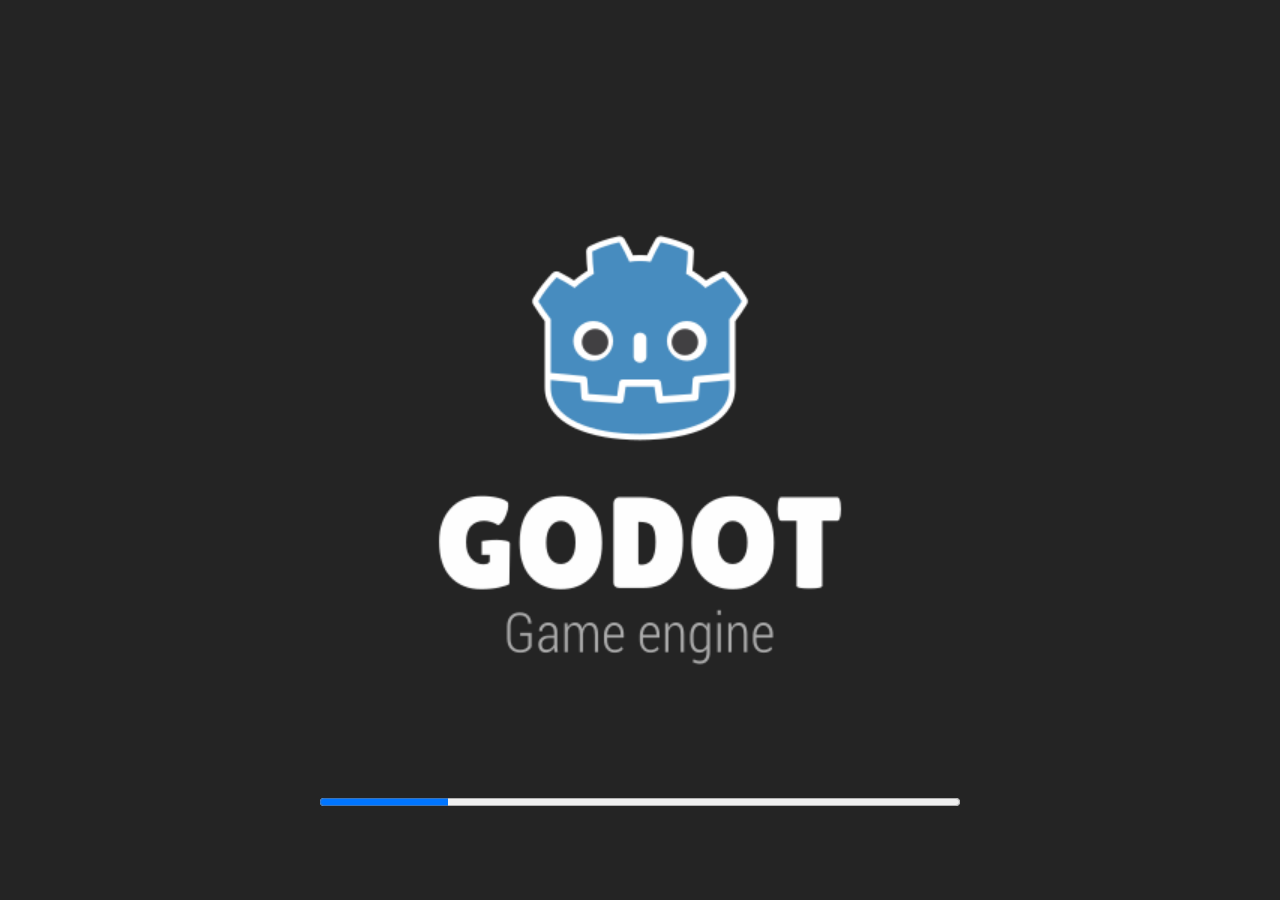
==== public/3d/index.html @ 84802f27 "3d y lanzador: Etapa 4 (parte 2): peinados y barbas en el creador de personajes. Fuente: personajes-" ====
<!DOCTYPE html>
<html lang="en">
	<head>
<script>
/* une los trozos de los archivos grandes (límite de 25 MiB por archivo de Cloudflare Pages) */
(function(){var P={"index.pck":11,"index.wasm":2},of=window.fetch.bind(window);
window.fetch=function(u,o){var s=typeof u==="string"?u:(u&&u.url)||"",n=s.split("?")[0].split("/").pop();
if(P[n]){var ps=[];for(var i=0;i<P[n];i++)ps.push(of(s.split("?")[0]+".part"+i,o).then(function(r){if(!r.ok)throw new Error("HTTP "+r.status);return r.arrayBuffer()}));
return Promise.all(ps).then(function(bs){var t=n.endsWith(".wasm")?"application/wasm":"application/octet-stream";return new Response(new Blob(bs,{type:t}),{status:200,headers:{"Content-Type":t}})})}
return of(u,o)}})();
</script>
		<meta charset="utf-8">
		<meta name="viewport" content="width=device-width, user-scalable=no, initial-scale=1.0">
		<title>Nova Ceruleo · cliente 3D</title>
		<style>
html, body, #canvas {
	margin: 0;
	padding: 0;
	border: 0;
}

body {
	color: white;
	background-color: black;
	overflow: hidden;
	touch-action: none;
}

#canvas {
	display: block;
}

#canvas:focus {
	outline: none;
}

#status, #status-splash, #status-progress {
	position: absolute;
	left: 0;
	right: 0;
}

#status, #status-splash {
	top: 0;
	bottom: 0;
}

#status {
	background-color: #242424;
	display: flex;
	flex-direction: column;
	justify-content: center;
	align-items: center;
	visibility: hidden;
}

#status-splash {
	max-height: 100%;
	max-width: 100%;
	margin: auto;
}

#status-splash.show-image--false {
	display: none;
}

#status-splash.fullsize--true {
	height: 100%;
	width: 100%;
	object-fit: contain;
}

#status-splash.use-filter--false {
	image-rendering: pixelated;
}

#status-progress, #status-notice {
	display: none;
}

#status-progress {
	bottom: 10%;
	width: 50%;
	margin: 0 auto;
}

#status-notice {
	background-color: #5b3943;
	border-radius: 0.5rem;
	border: 1px solid #9b3943;
	color: #e0e0e0;
	font-family: 'Noto Sans', 'Droid Sans', Arial, sans-serif;
	line-height: 1.3;
	margin: 0 2rem;
	overflow: hidden;
	padding: 1rem;
	text-align: center;
	z-index: 1;
}
		</style>
		<link id="-gd-engine-icon" rel="icon" type="image/png" href="index.icon.png" />
<link rel="apple-touch-icon" href="index.apple-touch-icon.png"/>
<style>body{background:#0b1220}</style>
	</head>
	<body>
		<canvas id="canvas">
			Your browser does not support the canvas tag.
		</canvas>

		<noscript>
			Your browser does not support JavaScript.
		</noscript>

		<div id="status">
			<img id="status-splash" class="show-image--true fullsize--true use-filter--true" src="index.png" alt="">
			<progress id="status-progress"></progress>
			<div id="status-notice"></div>
		</div>

		<script src="index.js"></script>
		<script>
const GODOT_CONFIG = {"args":[],"canvasResizePolicy":2,"emscriptenPoolSize":8,"ensureCrossOriginIsolationHeaders":true,"executable":"index","experimentalVK":false,"fileSizes":{"index.pck":221955248,"index.wasm":39509339},"focusCanvas":true,"gdextensionLibs":[],"godotPoolSize":4};
const GODOT_THREADS_ENABLED = false;
(function(){var h=location.hash,m=h.match(/mp=([^&]+)/),b=h.match(/bot=([^&]+)/);if(m)GODOT_CONFIG.args.push('--server='+decodeURIComponent(m[1]));if(b)GODOT_CONFIG.args.push('--bot='+b[1]);var oldLocate=GODOT_CONFIG.locateFile;GODOT_CONFIG.locateFile=function(p,pfx){if(p==='godot.audio.position.worklet.js')return(pfx||'')+'godot.audio.position.worklet.js';if(p==='godot.audio.worklet.js')return(pfx||'')+'godot.audio.worklet.js';return oldLocate?oldLocate(p,pfx):(pfx||'')+p;};['click','keydown','touchstart','pointerdown'].forEach(function(e){window.addEventListener(e,function(){try{if(window.GodotAudio&&window.GodotAudio.ctx&&window.GodotAudio.ctx.state==='suspended'){window.GodotAudio.ctx.resume();}}catch(err){}},{passive:true});});})();
const engine = new Engine(GODOT_CONFIG);

(function () {
	const statusOverlay = document.getElementById('status');
	const statusProgress = document.getElementById('status-progress');
	const statusNotice = document.getElementById('status-notice');

	let initializing = true;
	let statusMode = '';

	function setStatusMode(mode) {
		if (statusMode === mode || !initializing) {
			return;
		}
		if (mode === 'hidden') {
			statusOverlay.remove();
			initializing = false;
			return;
		}
		statusOverlay.style.visibility = 'visible';
		statusProgress.style.display = mode === 'progress' ? 'block' : 'none';
		statusNotice.style.display = mode === 'notice' ? 'block' : 'none';
		statusMode = mode;
	}

	function setStatusNotice(text) {
		while (statusNotice.lastChild) {
			statusNotice.removeChild(statusNotice.lastChild);
		}
		const lines = text.split('\n');
		lines.forEach((line) => {
			statusNotice.appendChild(document.createTextNode(line));
			statusNotice.appendChild(document.createElement('br'));
		});
	}

	function displayFailureNotice(err) {
		console.error(err);
		if (err instanceof Error) {
			setStatusNotice((err && err.stack) ? err.stack : (err && err.message) ? err.message : String(err));
		} else if (typeof err === 'string') {
			setStatusNotice(err);
		} else {
			setStatusNotice('An unknown error occurred.');
		}
		setStatusMode('notice');
		initializing = false;
	}

	const missing = Engine.getMissingFeatures({
		threads: GODOT_THREADS_ENABLED,
	});

	if (missing.length !== 0) {
		if (GODOT_CONFIG['serviceWorker'] && GODOT_CONFIG['ensureCrossOriginIsolationHeaders'] && 'serviceWorker' in navigator) {
			let serviceWorkerRegistrationPromise;
			try {
				serviceWorkerRegistrationPromise = navigator.serviceWorker.getRegistration();
			} catch (err) {
				serviceWorkerRegistrationPromise = Promise.reject(new Error('Service worker registration failed.'));
			}
			// There's a chance that installing the service worker would fix the issue
			Promise.race([
				serviceWorkerRegistrationPromise.then((registration) => {
					if (registration != null) {
						return Promise.reject(new Error('Service worker already exists.'));
					}
					return registration;
				}).then(() => engine.installServiceWorker()),
				// For some reason, `getRegistration()` can stall
				new Promise((resolve) => {
					setTimeout(() => resolve(), 2000);
				}),
			]).then(() => {
				// Reload if there was no error.
				window.location.reload();
			}).catch((err) => {
				console.error('Error while registering service worker:', err);
			});
		} else {
			// Display the message as usual
			const missingMsg = 'Error\nThe following features required to run Godot projects on the Web are missing:\n';
			displayFailureNotice(missingMsg + missing.join('\n'));
		}
	} else {
		setStatusMode('progress');
		engine.startGame({
			'onProgress': function (current, total) {
				if (current > 0 && total > 0) {
					statusProgress.value = current;
					statusProgress.max = total;
				} else {
					statusProgress.removeAttribute('value');
					statusProgress.removeAttribute('max');
				}
			},
		}).then(() => {
			setStatusMode('hidden');
		}, displayFailureNotice);
	}
}());
		</script>
	</body>
</html>
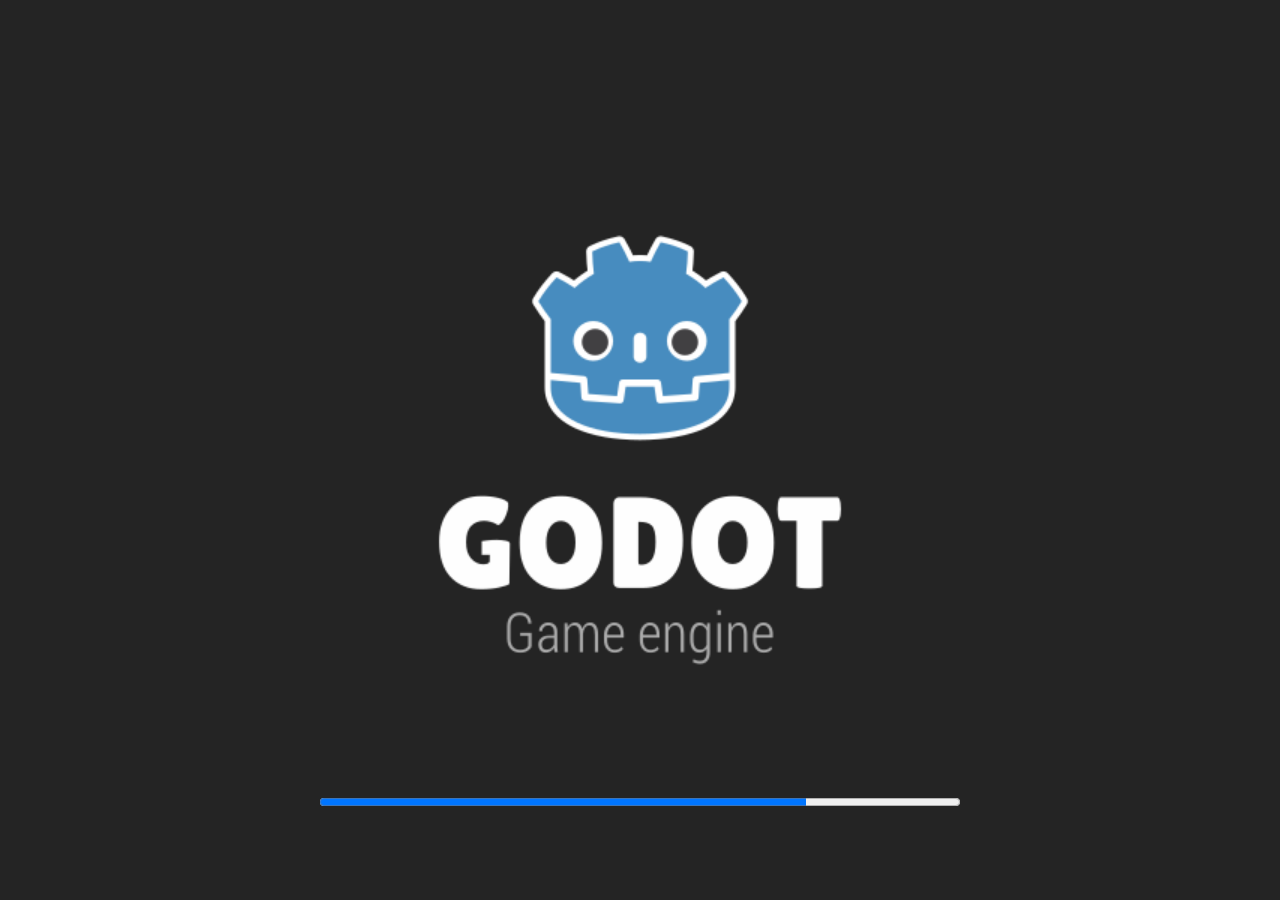
==== commit bf2a8f90: "3d y lanzador: Limpieza: juego más liviano (sin el prototipo de locomoción, 222 → 125 MB). Fuente: p" ====
--- a/public/3d/index.html
+++ b/public/3d/index.html
@@ -3,7 +3,7 @@
 	<head>
 <script>
 /* une los trozos de los archivos grandes (límite de 25 MiB por archivo de Cloudflare Pages) */
-(function(){var P={"index.pck":11,"index.wasm":2},of=window.fetch.bind(window);
+(function(){var P={"index.pck":6,"index.wasm":2},of=window.fetch.bind(window);
 window.fetch=function(u,o){var s=typeof u==="string"?u:(u&&u.url)||"",n=s.split("?")[0].split("/").pop();
 if(P[n]){var ps=[];for(var i=0;i<P[n];i++)ps.push(of(s.split("?")[0]+".part"+i,o).then(function(r){if(!r.ok)throw new Error("HTTP "+r.status);return r.arrayBuffer()}));
 return Promise.all(ps).then(function(bs){var t=n.endsWith(".wasm")?"application/wasm":"application/octet-stream";return new Response(new Blob(bs,{type:t}),{status:200,headers:{"Content-Type":t}})})}
@@ -119,7 +119,7 @@
 
 		<script src="index.js"></script>
 		<script>
-const GODOT_CONFIG = {"args":[],"canvasResizePolicy":2,"emscriptenPoolSize":8,"ensureCrossOriginIsolationHeaders":true,"executable":"index","experimentalVK":false,"fileSizes":{"index.pck":221955248,"index.wasm":39509339},"focusCanvas":true,"gdextensionLibs":[],"godotPoolSize":4};
+const GODOT_CONFIG = {"args":[],"canvasResizePolicy":2,"emscriptenPoolSize":8,"ensureCrossOriginIsolationHeaders":true,"executable":"index","experimentalVK":false,"fileSizes":{"index.pck":124897000,"index.wasm":39509339},"focusCanvas":true,"gdextensionLibs":[],"godotPoolSize":4};
 const GODOT_THREADS_ENABLED = false;
 (function(){var h=location.hash,m=h.match(/mp=([^&]+)/),b=h.match(/bot=([^&]+)/);if(m)GODOT_CONFIG.args.push('--server='+decodeURIComponent(m[1]));if(b)GODOT_CONFIG.args.push('--bot='+b[1]);var oldLocate=GODOT_CONFIG.locateFile;GODOT_CONFIG.locateFile=function(p,pfx){if(p==='godot.audio.position.worklet.js')return(pfx||'')+'godot.audio.position.worklet.js';if(p==='godot.audio.worklet.js')return(pfx||'')+'godot.audio.worklet.js';return oldLocate?oldLocate(p,pfx):(pfx||'')+p;};['click','keydown','touchstart','pointerdown'].forEach(function(e){window.addEventListener(e,function(){try{if(window.GodotAudio&&window.GodotAudio.ctx&&window.GodotAudio.ctx.state==='suspended'){window.GodotAudio.ctx.resume();}}catch(err){}},{passive:true});});})();
 const engine = new Engine(GODOT_CONFIG);
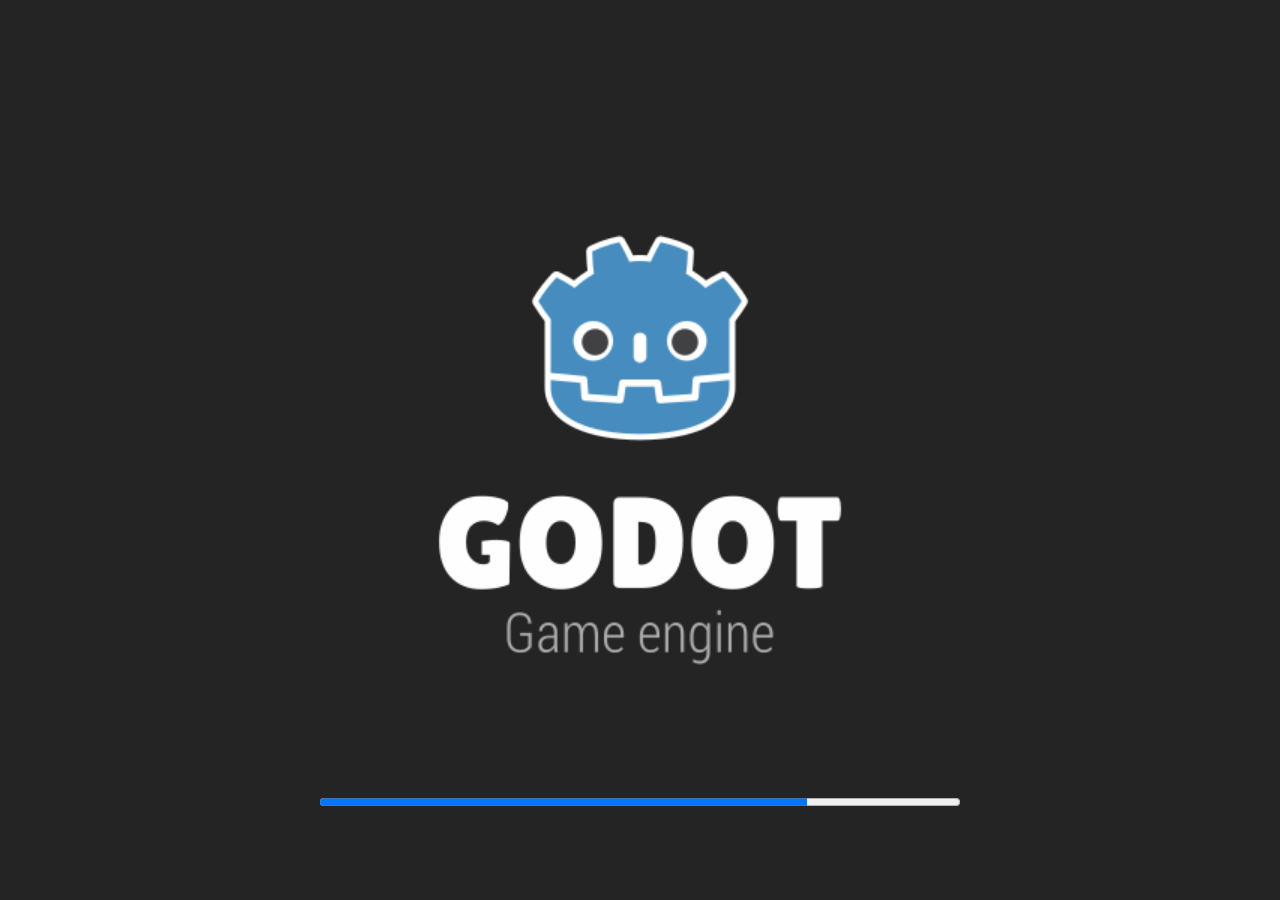
==== commit f1507040: "3d y lanzador: Etapas 5 y 6: las 12 ramas en combate, barra de acciones y animaciones propias de cad" ====
--- a/public/3d/index.html
+++ b/public/3d/index.html
@@ -3,7 +3,7 @@
 	<head>
 <script>
 /* une los trozos de los archivos grandes (límite de 25 MiB por archivo de Cloudflare Pages) */
-(function(){var P={"index.pck":6,"index.wasm":2},of=window.fetch.bind(window);
+(function(){var P={"index.pck":7,"index.wasm":2},of=window.fetch.bind(window);
 window.fetch=function(u,o){var s=typeof u==="string"?u:(u&&u.url)||"",n=s.split("?")[0].split("/").pop();
 if(P[n]){var ps=[];for(var i=0;i<P[n];i++)ps.push(of(s.split("?")[0]+".part"+i,o).then(function(r){if(!r.ok)throw new Error("HTTP "+r.status);return r.arrayBuffer()}));
 return Promise.all(ps).then(function(bs){var t=n.endsWith(".wasm")?"application/wasm":"application/octet-stream";return new Response(new Blob(bs,{type:t}),{status:200,headers:{"Content-Type":t}})})}
@@ -119,7 +119,7 @@
 
 		<script src="index.js"></script>
 		<script>
-const GODOT_CONFIG = {"args":[],"canvasResizePolicy":2,"emscriptenPoolSize":8,"ensureCrossOriginIsolationHeaders":true,"executable":"index","experimentalVK":false,"fileSizes":{"index.pck":124897000,"index.wasm":39509339},"focusCanvas":true,"gdextensionLibs":[],"godotPoolSize":4};
+const GODOT_CONFIG = {"args":[],"canvasResizePolicy":2,"emscriptenPoolSize":8,"ensureCrossOriginIsolationHeaders":true,"executable":"index","experimentalVK":false,"fileSizes":{"index.pck":125999288,"index.wasm":39509339},"focusCanvas":true,"gdextensionLibs":[],"godotPoolSize":4};
 const GODOT_THREADS_ENABLED = false;
 (function(){var h=location.hash,m=h.match(/mp=([^&]+)/),b=h.match(/bot=([^&]+)/);if(m)GODOT_CONFIG.args.push('--server='+decodeURIComponent(m[1]));if(b)GODOT_CONFIG.args.push('--bot='+b[1]);var oldLocate=GODOT_CONFIG.locateFile;GODOT_CONFIG.locateFile=function(p,pfx){if(p==='godot.audio.position.worklet.js')return(pfx||'')+'godot.audio.position.worklet.js';if(p==='godot.audio.worklet.js')return(pfx||'')+'godot.audio.worklet.js';return oldLocate?oldLocate(p,pfx):(pfx||'')+p;};['click','keydown','touchstart','pointerdown'].forEach(function(e){window.addEventListener(e,function(){try{if(window.GodotAudio&&window.GodotAudio.ctx&&window.GodotAudio.ctx.state==='suspended'){window.GodotAudio.ctx.resume();}}catch(err){}},{passive:true});});})();
 const engine = new Engine(GODOT_CONFIG);
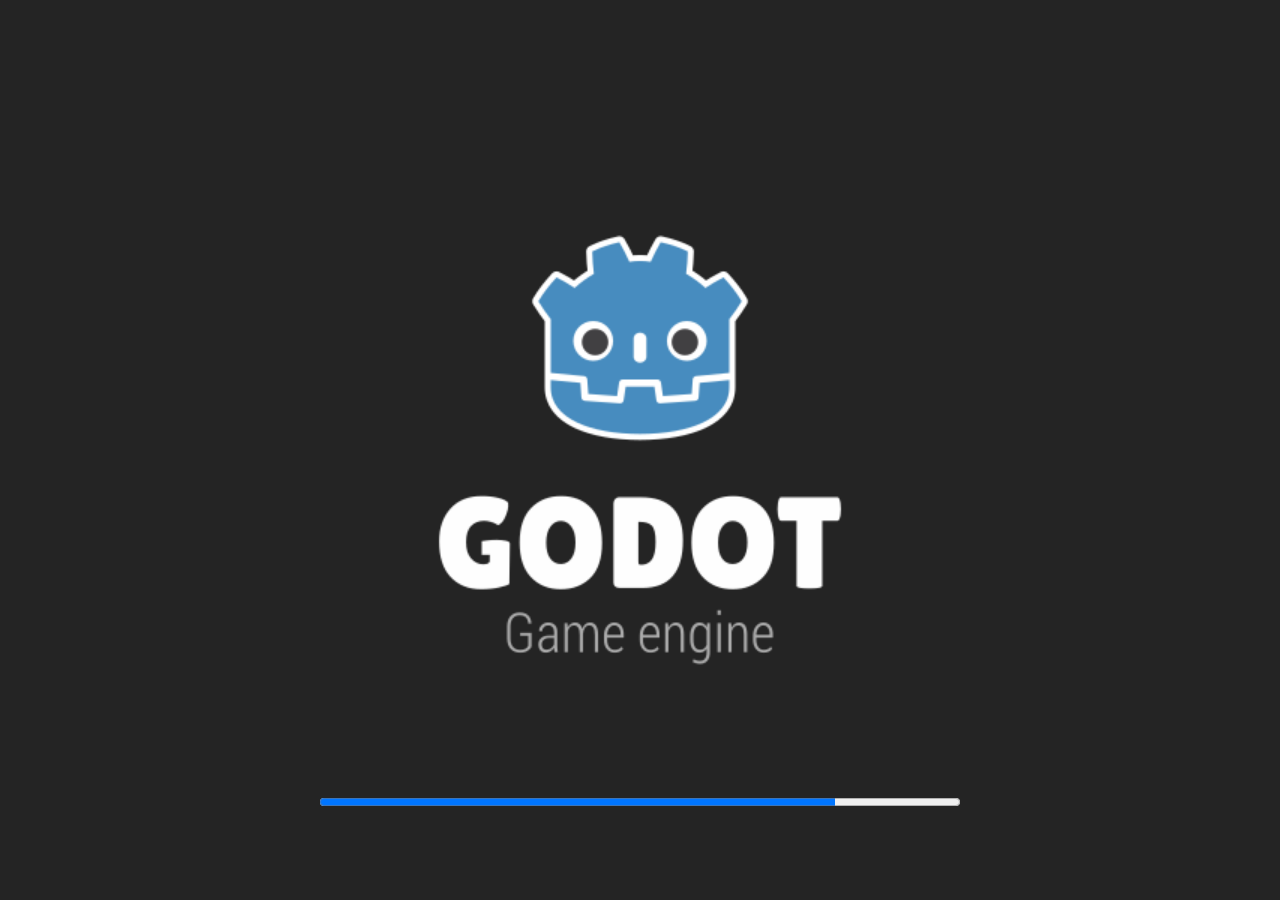
==== commit a2799862: "3d y lanzador: Armaduras y colores anteriores con ojos, rostro y texturas HD nuevas; sonidos de comb" ====
--- a/public/3d/index.html
+++ b/public/3d/index.html
@@ -3,7 +3,7 @@
 	<head>
 <script>
 /* une los trozos de los archivos grandes (límite de 25 MiB por archivo de Cloudflare Pages) */
-(function(){var P={"index.pck":7,"index.wasm":2},of=window.fetch.bind(window);
+(function(){var P={"index.pck":8,"index.wasm":2},of=window.fetch.bind(window);
 window.fetch=function(u,o){var s=typeof u==="string"?u:(u&&u.url)||"",n=s.split("?")[0].split("/").pop();
 if(P[n]){var ps=[];for(var i=0;i<P[n];i++)ps.push(of(s.split("?")[0]+".part"+i,o).then(function(r){if(!r.ok)throw new Error("HTTP "+r.status);return r.arrayBuffer()}));
 return Promise.all(ps).then(function(bs){var t=n.endsWith(".wasm")?"application/wasm":"application/octet-stream";return new Response(new Blob(bs,{type:t}),{status:200,headers:{"Content-Type":t}})})}
@@ -119,7 +119,7 @@
 
 		<script src="index.js"></script>
 		<script>
-const GODOT_CONFIG = {"args":[],"canvasResizePolicy":2,"emscriptenPoolSize":8,"ensureCrossOriginIsolationHeaders":true,"executable":"index","experimentalVK":false,"fileSizes":{"index.pck":125999288,"index.wasm":39509339},"focusCanvas":true,"gdextensionLibs":[],"godotPoolSize":4};
+const GODOT_CONFIG = {"args":[],"canvasResizePolicy":2,"emscriptenPoolSize":8,"ensureCrossOriginIsolationHeaders":true,"executable":"index","experimentalVK":false,"fileSizes":{"index.pck":164109140,"index.wasm":39509339},"focusCanvas":true,"gdextensionLibs":[],"godotPoolSize":4};
 const GODOT_THREADS_ENABLED = false;
 (function(){var h=location.hash,m=h.match(/mp=([^&]+)/),b=h.match(/bot=([^&]+)/);if(m)GODOT_CONFIG.args.push('--server='+decodeURIComponent(m[1]));if(b)GODOT_CONFIG.args.push('--bot='+b[1]);var oldLocate=GODOT_CONFIG.locateFile;GODOT_CONFIG.locateFile=function(p,pfx){if(p==='godot.audio.position.worklet.js')return(pfx||'')+'godot.audio.position.worklet.js';if(p==='godot.audio.worklet.js')return(pfx||'')+'godot.audio.worklet.js';return oldLocate?oldLocate(p,pfx):(pfx||'')+p;};['click','keydown','touchstart','pointerdown'].forEach(function(e){window.addEventListener(e,function(){try{if(window.GodotAudio&&window.GodotAudio.ctx&&window.GodotAudio.ctx.state==='suspended'){window.GodotAudio.ctx.resume();}}catch(err){}},{passive:true});});})();
 const engine = new Engine(GODOT_CONFIG);
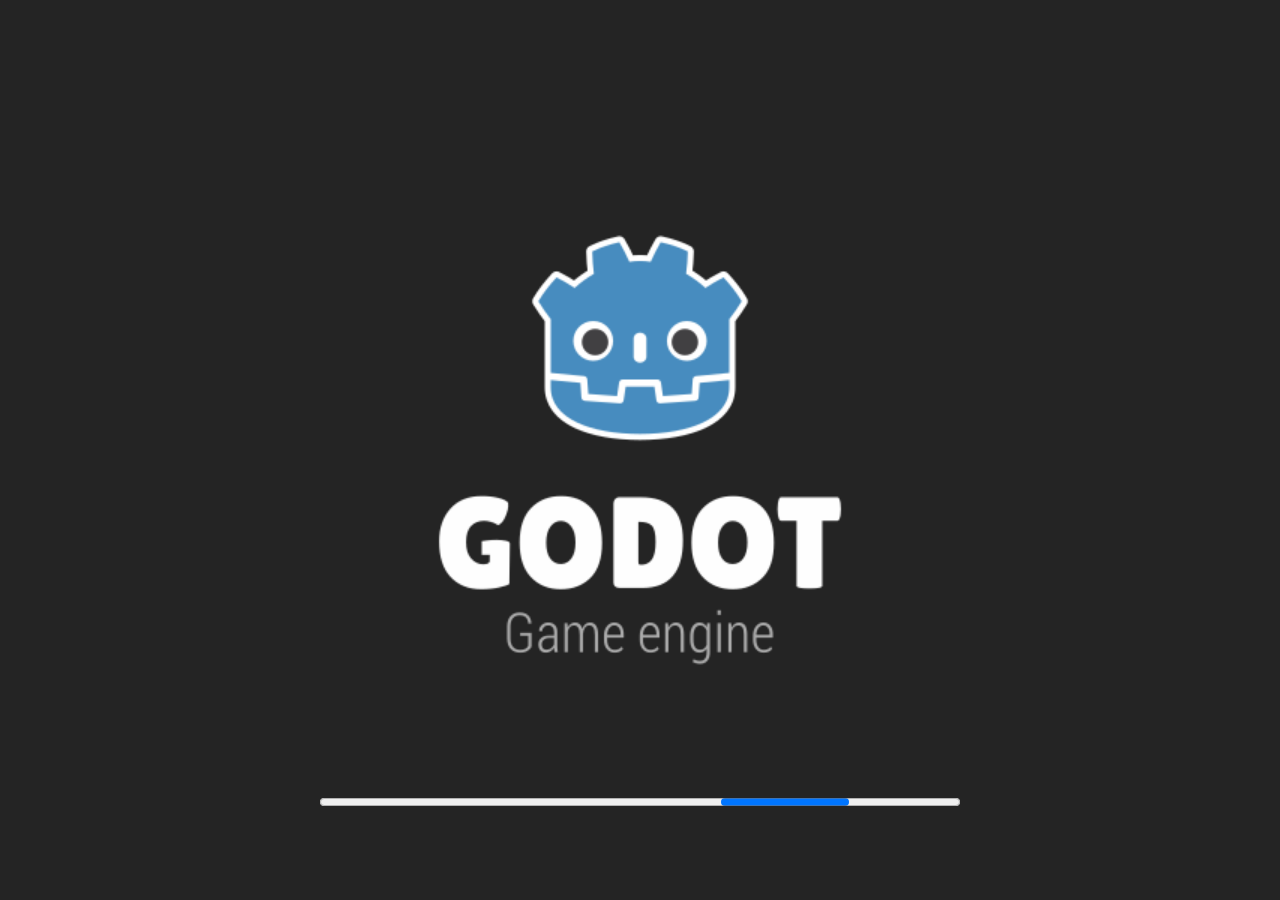
==== commit d0daddd7: "Etapa 1: 3d, lanzador y Alpha. Monstruos a distancia con gesto completo y proyectil; golpes de área " ====
--- a/public/3d/index.html
+++ b/public/3d/index.html
@@ -119,7 +119,7 @@
 
 		<script src="index.js"></script>
 		<script>
-const GODOT_CONFIG = {"args":[],"canvasResizePolicy":2,"emscriptenPoolSize":8,"ensureCrossOriginIsolationHeaders":true,"executable":"index","experimentalVK":false,"fileSizes":{"index.pck":164109140,"index.wasm":39509339},"focusCanvas":true,"gdextensionLibs":[],"godotPoolSize":4};
+const GODOT_CONFIG = {"args":[],"canvasResizePolicy":2,"emscriptenPoolSize":8,"ensureCrossOriginIsolationHeaders":true,"executable":"index","experimentalVK":false,"fileSizes":{"index.pck":158300516,"index.wasm":39509339},"focusCanvas":true,"gdextensionLibs":[],"godotPoolSize":4};
 const GODOT_THREADS_ENABLED = false;
 (function(){var h=location.hash,m=h.match(/mp=([^&]+)/),b=h.match(/bot=([^&]+)/);if(m)GODOT_CONFIG.args.push('--server='+decodeURIComponent(m[1]));if(b)GODOT_CONFIG.args.push('--bot='+b[1]);var oldLocate=GODOT_CONFIG.locateFile;GODOT_CONFIG.locateFile=function(p,pfx){if(p==='godot.audio.position.worklet.js')return(pfx||'')+'godot.audio.position.worklet.js';if(p==='godot.audio.worklet.js')return(pfx||'')+'godot.audio.worklet.js';return oldLocate?oldLocate(p,pfx):(pfx||'')+p;};['click','keydown','touchstart','pointerdown'].forEach(function(e){window.addEventListener(e,function(){try{if(window.GodotAudio&&window.GodotAudio.ctx&&window.GodotAudio.ctx.state==='suspended'){window.GodotAudio.ctx.resume();}}catch(err){}},{passive:true});});})();
 const engine = new Engine(GODOT_CONFIG);
